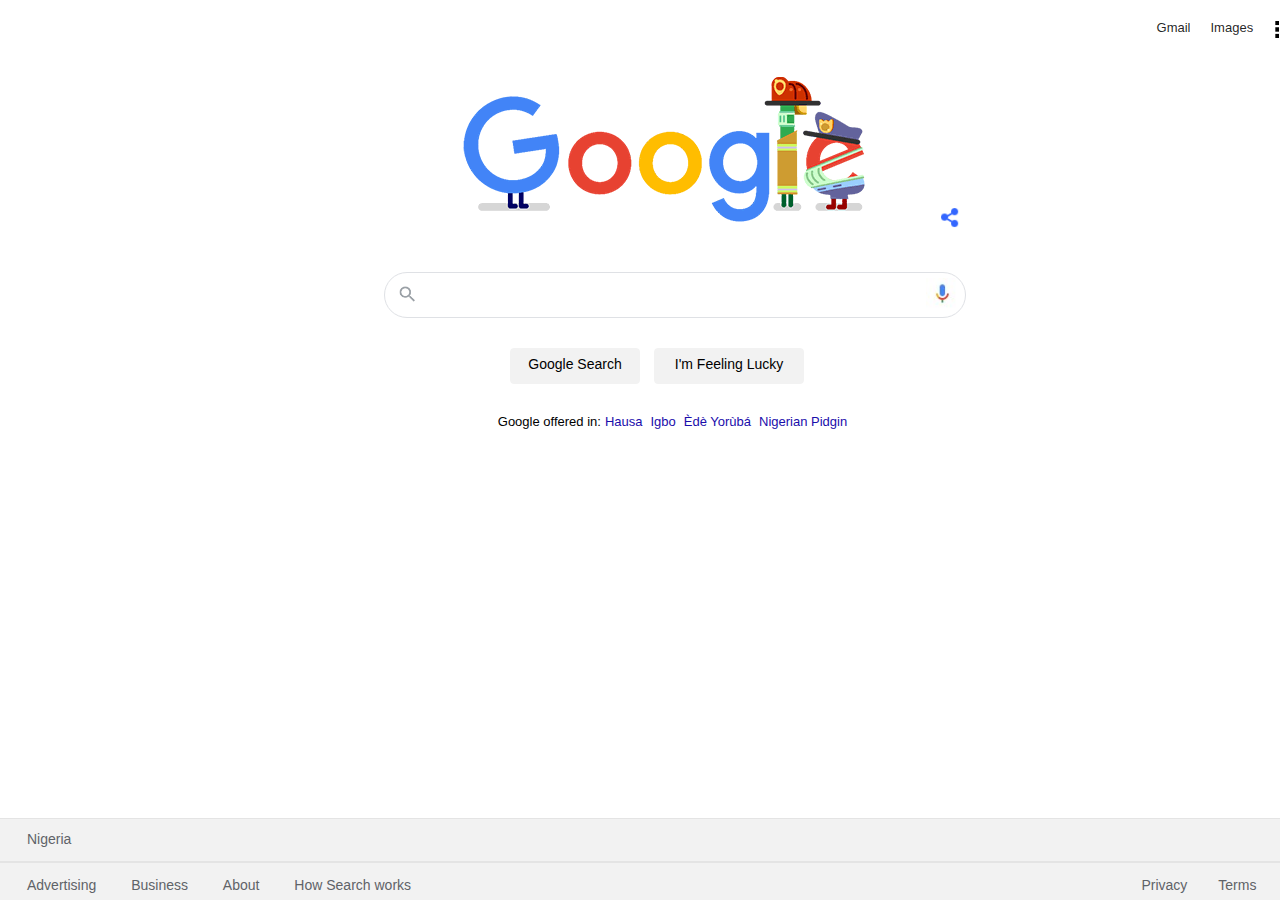
==== index.html @ d5c777cf "Add files via upload" ====
<!DOCTYPE html>
<html lang="en">
<head>
    <meta charset="UTF-8">
    <meta name="viewport" content="width=device-width, initial-scale=1.0">
    <title>Google</title>
    <link rel="shortcut icon" href="/img/iconfinder_new-google-favicon_682665.svg" type="image/x-icon">
    <link rel="stylesheet" href="style.css">
</head>
<body>
        <div class="navbar">
            <p class="nav-item">Gmail</p>
            <p class="nav-item">Images</p>
            <img class="nav-item nav-icon" src="img/menu_icon.png" alt="menu icon" />
            <img class="nav item round-circle" src="img/Annotation 2020-03-30 234310.jpg" />
        </div>
        <!-- google icon and share icon-->
    <main>
        <div class="icon">
            <div>
            <img src="img/thank-you-emergency-services-workers-6753651837108755-law.gif" alt="google icon">
            </div>

            <div>
            <img class="icon-2" src="img/share.png" alt="search">
            </div>
        </div>

        <!-- search bar -->
        
        <div class="section"> 
            <div class="search">

            <div>
                <img class="search-sym" src="img/desktop_searchbox_sprites302_hr.png" alt="search icon">
            </div>

            <div>
            <input class="search-bar" type="text" name="search" id="search">
            </div> 
            
            <div>
            <img class="search-voice" src="img/voice icon.jpg" alt="voice icon">
            </div>
        </div>

        <p class="link"> 
            <a class="link-g" href="#">Google Search</a>
            <a class="link-f" href="#">I'm Feeling Lucky</a>
        </p>

        <p class="languages">
                Google offered in:
                <a href="#">Hausa</a>
                <a href="#">Igbo</a>
                <a href="#">Èdè Yorùbá</a>
                <a href="#">Nigerian Pidgin</a>
            </p> 
        </div>   
    </main>
</body>
<footer>
    <div>
        <div class="nig">Nigeria</div>
        <hr>
        <!-- bottom left and right arrangements at footer-->
        <span id="left-side">
            <a href="#">Advertising</a>
            <a href="#">Business</a>
            <a href="#">About</a>
            <a href="#">How Search works</a>
        </span>
        <span id="right-side">
            <a href="#">Settings</a>
            <a href="#">Terms</a>
            <a href="#">Privacy</a>
        </span>
    </div>
</footer>
</html>
---- style.css ----
body {
    font-family: Arial, Helvetica, sans-serif;
    margin: 0;
    height: 357px;
    width: 1349px;
}
main {
    display: flex;
    align-items: center;
    justify-content: center;
    flex-direction: column;
    padding: 0px 25px 25px 25px;
}
.nav-item {
    margin-top: 15px;
}
.navbar {
    display: flex;
    justify-content: flex-end;
}
.nav-item {
    margin-left: 20px;
    margin-top: 20px;
    font-size: 13px;
    color: rgba(0,0,0,0.87);
}
.nav-item.nav-icon {
    height: 20px;
    width: 20px;
    margin-top: 20px;
    margin-right: 15px;
}
.round-circle {
    height: 40px;
    margin-top: 7px;
}
.icon {
    display: flex;
    flex-direction: row;
    font-size: 13px;
}
.icon-2 {
    margin-top: 160px;
    height: 20px;
    width: 20px;
    color: rgb(26, 13, 171);
}
.section {
    display: block;
    padding-top: 25px;
    position: relative;
    font-size: 13px;
}
.search {
    cursor: text;
    display: inline-block;
    position: relative;
    margin-right: 50px;
    padding-top: 25px;
    position: relative;
    justify-content: center;
    margin-left: 50px;
    width: 560px;
    display: flex;
    padding-left: 12px;
    padding-right: 8px;
    padding-top: 5px;
    background-attachment:scroll;
    background-clip:border-box;
    background-origin:padding-box;
    border-bottom-left-radius:24px;
    border-bottom-right-radius:24px;
    border: 1px solid rgb(223, 225, 229);
    border-top-left-radius:24px;
    border-top-right-radius:24px;
    font-family:arial, sans-serif;
    font-size: 13px;
    height: 39px;
}
.search-sym {
    align-items:center;
    display:flex;
    font-size:13px;
    height: 20px;
    margin-top: 6px;
}
.search-bar {
    border: 0px solid;
    outline-style: none;
    font-family: arial, sans-serif;
    margin-left: 300px;
    margin-right: 300px;
    position: relative;
    justify-content: center;
    width: 490px;
    height: 29px;
    display: flex;
    margin: 0;
    padding-left: 10px;
    padding-right: 8px;
    padding-bottom: 5px;
    padding-top: 0px;
    background-clip:border-box;
    background-origin:padding-box;
    font-size: 13px;
    flex-wrap: wrap;
    font-size: 13px;
}
.search-voice {
    align-items: stretch;
    display: flex;
    flex-direction: row;
    font-size: 13px;
    height: 30px;
}
.link {
    display: flex;
    align-items: center;
    margin-left: 80px;
    height: 70px;
    width: 487px;
    font-size: 13px;
    justify-content: center;
}
.link-g {
    align-items: flex-start;
    border: 1px solid rgb(242, 242, 242);
    border-radius: 4px;
    color: rgb(95, 99, 104);
    background-color: rgb(242, 242, 242);
    box-sizing: border-box;
    display: inline-block;
    font-size: 14px;
    font-weight: 400;
    font-stretch: 100%;
    height: 36px;
    width: 130px;
    margin-bottom:11px;
    writing-mode: horizontal-tb;
    margin-left:4px;
    margin-right:10px;
    margin-top:11px;
    padding-left:16px;
    padding-right:16px;
    padding-top:7px;
    text-align:center;
    text-decoration: none;
    color: black;
}
.link-f {
    align-items: flex-start;
    border: 1px solid rgb(242, 242, 242);
    border-radius: 4px;
    background-color: rgb(242, 242, 242);
    box-sizing: border-box;
    display: inline-block;
    font-size: 14px;
    font-weight: 400;
    font-stretch: 100%;
    height: 36px;
    width: 150px;
    margin-bottom:11px;
    writing-mode: horizontal-tb;
    margin-left:4px;
    margin-right:4px;
    margin-top:11px;
    padding-left:16px;
    padding-right:16px;
    padding-top:7px;
    text-align:center;
    text-decoration: none;
    color: black;
}
.languages {
    display: flex;
    justify-content: center;
}
a {
    text-decoration: none;
    padding-left: 4px;
    padding-right: 4px;
    color: rgb(26, 13, 171);
}
footer {
    background-color:rgb(242, 242, 242);
    background-origin: padding-box;
    border-top-color:rgb(228, 228, 228);
    border-top-style: solid;
    border-top-width: 1px;
    bottom:0px;
    color:rgb(95, 99, 104);
    display: block;
    font-family:arial, sans-serif;
    font-size: 14px;
    line-height: 30px;
    position:absolute;
    width: 1365px;
}
.nig {
    padding-top: 5px;
    padding-left: 27px;
}
hr {
    border: 0.5px solid;
    border-color: rgb(228, 228, 228);
}
#left-side a {
    padding-left: 27px;
    text-decoration: none;
    font-size: 14px;
    color: rgb(95, 99, 104);
}
#right-side a {
    float: right;
    text-decoration: none;
    color: rgb(95, 99, 104);
    font-size: 14px; 
    padding-right: 27px;
}
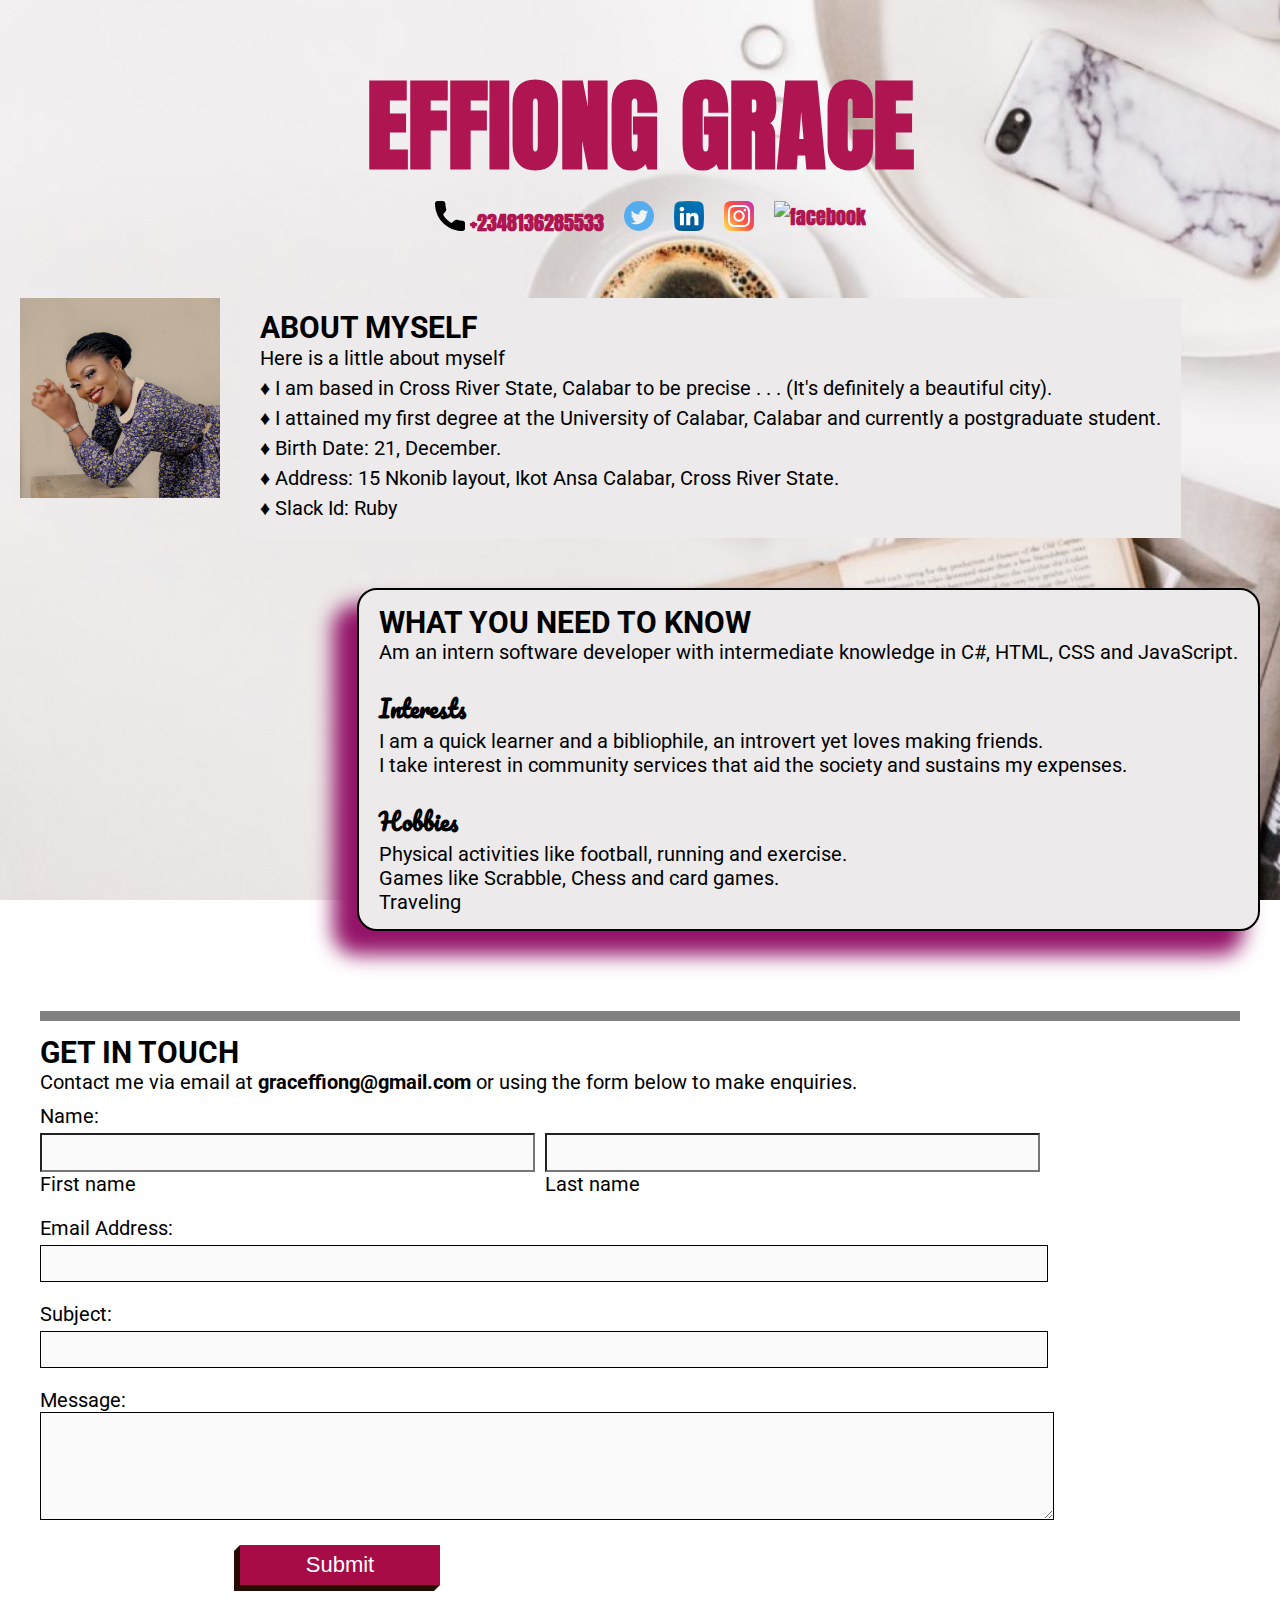
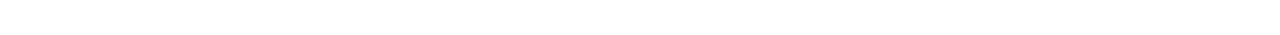
==== commit 4fc533eb: "[personal webpage]" ====
--- a/index.html
+++ b/index.html
@@ -3,78 +3,107 @@
 <head>
     <meta charset="UTF-8">
     <meta name="viewport" content="width=device-width, initial-scale=1.0">
-    <title>Google</title>
-    <link rel="shortcut icon" href="/img/iconfinder_new-google-favicon_682665.svg" type="image/x-icon">
-    <link rel="stylesheet" href="style.css">
+    <title>Effiong Grace</title>
+    <link rel="shortcut icon" href="img/google-g-sketched-social-letter-outline-symbol.svg" type="image/x-icon">
+    <link rel="stylesheet" href="main.css">
+    <link href="https://fonts.googleapis.com/css2?family=Anton&family=Pacifico&family=Roboto:wght@400;900&display=swap" rel="stylesheet">
 </head>
 <body>
-        <div class="navbar">
-            <p class="nav-item">Gmail</p>
-            <p class="nav-item">Images</p>
-            <img class="nav-item nav-icon" src="img/menu_icon.png" alt="menu icon" />
-            <img class="nav item round-circle" src="img/Annotation 2020-03-30 234310.jpg" />
-        </div>
-        <!-- google icon and share icon-->
-    <main>
-        <div class="icon">
-            <div>
-            <img src="img/thank-you-emergency-services-workers-6753651837108755-law.gif" alt="google icon">
-            </div>
+    <!-- container -->
+    <div class="container">
 
-            <div>
-            <img class="icon-2" src="img/share.png" alt="search">
-            </div>
+        <!-- header section -->
+        <header>
+            <h1>Effiong Grace</h1>
+
+                <!-- Contact info -->
+                <div class="link">
+
+                    <a class="social-icon" href="#"><img src="img/call.svg" alt="phone">        +2348136285533</a>
+
+                    <a class="social-icon" href="https://twitter.com/Rubiy_le"> <img src="img/twitter.svg" alt="Twitter"> </a>
+                    
+                    <a class="social-icon" href="https://www.linkedin.com/in/grace-effiong-461033141/"> <img src="img/linkedin.svg" alt="Linkedin"> </a>
+                    
+                    <a class="social-icon" href="https://www.instagram.com/ruby_lenaa/"> <img src="img/instagram.svg" alt="Instagram"> </a>
+                    
+                    <a class="social-icon" href="https://www.facebook.com/grace.effiong.357"> <img src="img/Facebook.svg" alt="facebook"> </a>
+                </div>
+                <p> </p>
+        </header>
+
+        <!-- main body of page -->
+        <div id="first-section">
+            <img class="profile-img" src="img/Untitled.png" alt="Profile picture">
+
+            <!-- About myself section -->
+            <section id="section-1">
+                <h2>About Myself</h2>
+                <p> Here is a little about myself</p>
+                <p> &diams; I am based in Cross River State, Calabar to be precise . . . (It's definitely a beautiful city).</p>
+                <p> &diams; I attained my first degree at the University of Calabar, Calabar and currently a postgraduate student.</p>
+                <p> &diams; Birth Date: 21, December.</p>
+                <p> &diams; Address: 15 Nkonib layout, Ikot Ansa Calabar, Cross River State.</p>
+                <p> &diams; Slack Id: Ruby</p>
+            </section>
         </div>
 
-        <!-- search bar -->
-        
-        <div class="section"> 
-            <div class="search">
+                  <!-- What you need to know section -->
+        <div>
+            <section id="section-2">
+                <h2>What you need to know</h2>
+                <p>Am an intern software developer with intermediate knowledge in C#, HTML, CSS and JavaScript.</p><br>
+                
+                <h3>Interests</h3>
+                <p>I am a quick learner and a bibliophile, an introvert yet loves making friends.</p>
+                <p>I take interest in community services that aid the society and sustains my expenses.</p><br> <!--space in between paragraph-->
 
-            <div>
-                <img class="search-sym" src="img/desktop_searchbox_sprites302_hr.png" alt="search icon">
-            </div>
+                <h3>Hobbies</h3>
+                <p>Physical activities like football, running and exercise.</p>
+                <p>Games like Scrabble, Chess and card games.</p>
+                <p>Traveling</p>
+            </section>    
+        </div> 
+           
+            <!-- to adjust or neutralize float action -->
+            <div class="space"></div>
 
-            <div>
-            <input class="search-bar" type="text" name="search" id="search">
-            </div> 
-            
-            <div>
-            <img class="search-voice" src="img/voice icon.jpg" alt="voice icon">
-            </div>
-        </div>
+            <!-- Contact form -->
+            <section id="bottom-section">
+                <hr>
+                <h2>Get in touch</h2>
+                <p>Contact me via email at <strong> graceffiong@gmail.com</strong> or using the form below to make enquiries.</p>
 
-        <p class="link"> 
-            <a class="link-g" href="#">Google Search</a>
-            <a class="link-f" href="#">I'm Feeling Lucky</a>
-        </p>
+                <div>
+                    <fieldset id="fieldset">
+                        <legend>Name: </legend>
 
-        <p class="languages">
-                Google offered in:
-                <a href="#">Hausa</a>
-                <a href="#">Igbo</a>
-                <a href="#">Èdè Yorùbá</a>
-                <a href="#">Nigerian Pidgin</a>
-            </p> 
-        </div>   
-    </main>
+                    <div class="first-input">
+                        <input type="text" name="name" id="name"><br>
+                        <span class="firstname" for="firstname">First name</span>
+                    </div>
+
+                    <div class="second-input">
+                        <input type="text" name="name" id="name"><br>
+                        <span class="lastname" for="lastname">Last name</span><br>
+                    </div>
+                    </fieldset>
+                   
+                    <div class="form">
+                        <label for="email">Email Address:</label><br>
+                        <input type="email" name="email" id="email"><br>
+
+                        <label for="subject">Subject:</label><br>
+                        <input type="text" name="subject" id="subject"><br>
+
+                        <label for="message">Message:</label><br>
+                        <textarea name="message" id="message"></textarea><br>
+                        
+                        <button id="button" type="submit">Submit</button>
+                        
+                    </div>
+                </div>
+            </section>
+    </div>    
 </body>
-<footer>
-    <div>
-        <div class="nig">Nigeria</div>
-        <hr>
-        <!-- bottom left and right arrangements at footer-->
-        <span id="left-side">
-            <a href="#">Advertising</a>
-            <a href="#">Business</a>
-            <a href="#">About</a>
-            <a href="#">How Search works</a>
-        </span>
-        <span id="right-side">
-            <a href="#">Settings</a>
-            <a href="#">Terms</a>
-            <a href="#">Privacy</a>
-        </span>
-    </div>
-</footer>
 </html>--- a/main.css
+++ b/main.css
@@ -0,0 +1,214 @@
+* {
+    padding: 0;
+    margin: 0;
+}
+body {
+    display: block;
+    background-image: url(img/sincerely-media-qcfWJG9uU5Yy-unsplash.jpg);
+    background-position: right 50% top 30%;
+    background-repeat: no-repeat;
+    background-size: cover;
+    background-attachment: fixed;
+    max-width: 1300px;
+}
+
+/* Div containing the whole body */
+.container {
+    font-size: 20px;
+    margin: 30px 20px;
+}
+
+/* header */
+header {
+    font-family: 'Anton', sans-serif;
+    display: flex;
+    flex-direction: column;
+    align-items: center;
+    justify-content: center;
+    padding: 20px 0 0 0;
+    margin-bottom: 50px;
+}
+header h1 {
+    text-transform: uppercase;
+    font-weight: 900;
+    font-size: 100px;
+    color: rgb(175, 21, 80);
+}
+.link {
+    display: inline-flex;
+    margin-bottom: 10px;
+}
+.link img {
+    height: 30px;
+    padding: 0 0 0 20px;
+}
+.social-icon {
+    text-decoration: none;
+    color: rgb(175, 21, 80);
+    font-weight: 700;
+}
+
+/* profile image */
+#first-section {
+    display: flex;
+    margin-top: 20px;
+}
+
+.profile-img {
+    box-sizing: border-box;
+    width: 200px;
+    margin-right: 20px;
+    height: 200px;
+}
+
+/* Section 1 */
+#section-1 {
+    line-height: 30px;
+    padding: 15px 20px;
+    background-color: rgb(236, 234, 234);
+    font-family: 'Roboto', sans-serif;
+    color: black;
+    /* font-weight: 800; */
+}
+h2 {
+    font-family: 'Roboto', sans-serif;
+    text-transform: uppercase;
+}
+
+
+/* Section 2 */
+#section-2 {
+    background-color: rgb(236, 234, 234);
+    box-sizing: border-box;
+    font-family: 'Roboto', sans-serif;
+    border: 2px solid black;
+    margin-top: 50px;
+    padding: 15px 20px;
+    display: block;
+    outline: none;
+    text-align: left;
+    float: right;
+    font-size: 20px;
+    border-radius: 20px;
+    box-shadow: -20px 20px 20px 4px hsl(320, 76%, 33%);
+}
+h3 {
+    font-family: 'Pacifico', cursive;
+}
+.space {
+    clear: right;
+}
+
+/* footer containing contact form */
+hr {
+    border: 5px solid;
+}
+#bottom-section {
+    font-family: 'Roboto', sans-serif;
+    display: block;
+    line-height: 24px;
+    margin-top: 60px;
+    padding: 20px;
+}
+#bottom-section h2 {
+    margin-top: 20px;
+}
+#bottom-section p {
+    margin-top: 5px;
+    margin-bottom: 10px;
+}
+
+/* this contains the name label */
+#fieldset {
+    width: 1000px;
+    display: block;
+    border: 0px;
+}
+#fieldset div {
+    margin-top: 5px;
+    margin-bottom: 20px;
+}
+.first-input {
+    display: block;
+    float: left;
+}
+.second-input {
+    display: block;
+    float: right;
+}  
+fieldset input {
+    padding-left: 6px;
+    height: 35px;
+    width: 485px;
+    background-color: rgb(250, 250, 250);
+    font-size: 20px;
+}
+
+/* this represents the rest of the form */
+.form input {
+    margin-top: 5px;
+    margin-bottom: 20px;
+    height: 35px;
+    width: 1000px;
+    background-color: rgb(250, 250, 250);
+    border: 1px solid;
+    padding-left: 6px;
+    font-size: 20px;
+}
+.form textarea {
+    height: 100px;
+    width: 1000px;
+    margin-bottom: 20px;
+    background-color: rgb(250, 250, 250);
+    border: 1px solid;
+    padding: 3px 6px;
+    font-size: 20px;
+}
+#button {
+    margin-left: 200px;
+    height: 40px;
+    width: 200px;
+    position: relative;
+    background: rgb(167, 12, 71);
+    border: none;
+    color: white;
+    padding: 5px 10px;
+    font-size: 22px;
+    box-shadow: -6px 6px 0 hsl(17, 90%, 8%);
+    outline: none;
+}
+#button:hover {
+    background: rgb(207, 26, 96);
+}
+#button:active {
+    background: hsl(rgb(167, 12, 71));
+    top: 3px;
+    left: -3px;
+    box-shadow: -3px 3px 0 hsl(rgb(167, 12, 71));
+}
+#button::before {
+    position: absolute;
+    display: block;
+    content: "";
+    height: 0;
+    width: 0;
+    border: solid 6px transparent;
+    border-right: solid 6px hsl(17, 90%, 8%);
+    border-left-width: 0px;
+    background: none;
+    top: 0px;
+    left: -6px;
+  }
+#button::after {
+    position: absolute;
+    display: block;
+    content: "";
+    height: 0;
+    width: 0;
+    border: solid 6px transparent;
+    border-top: solid 6px hsl(17, 90%, 8%);
+    border-bottom-width: 0px;
+    background: none;
+    bottom: -6px;
+    right: 0px;
+  }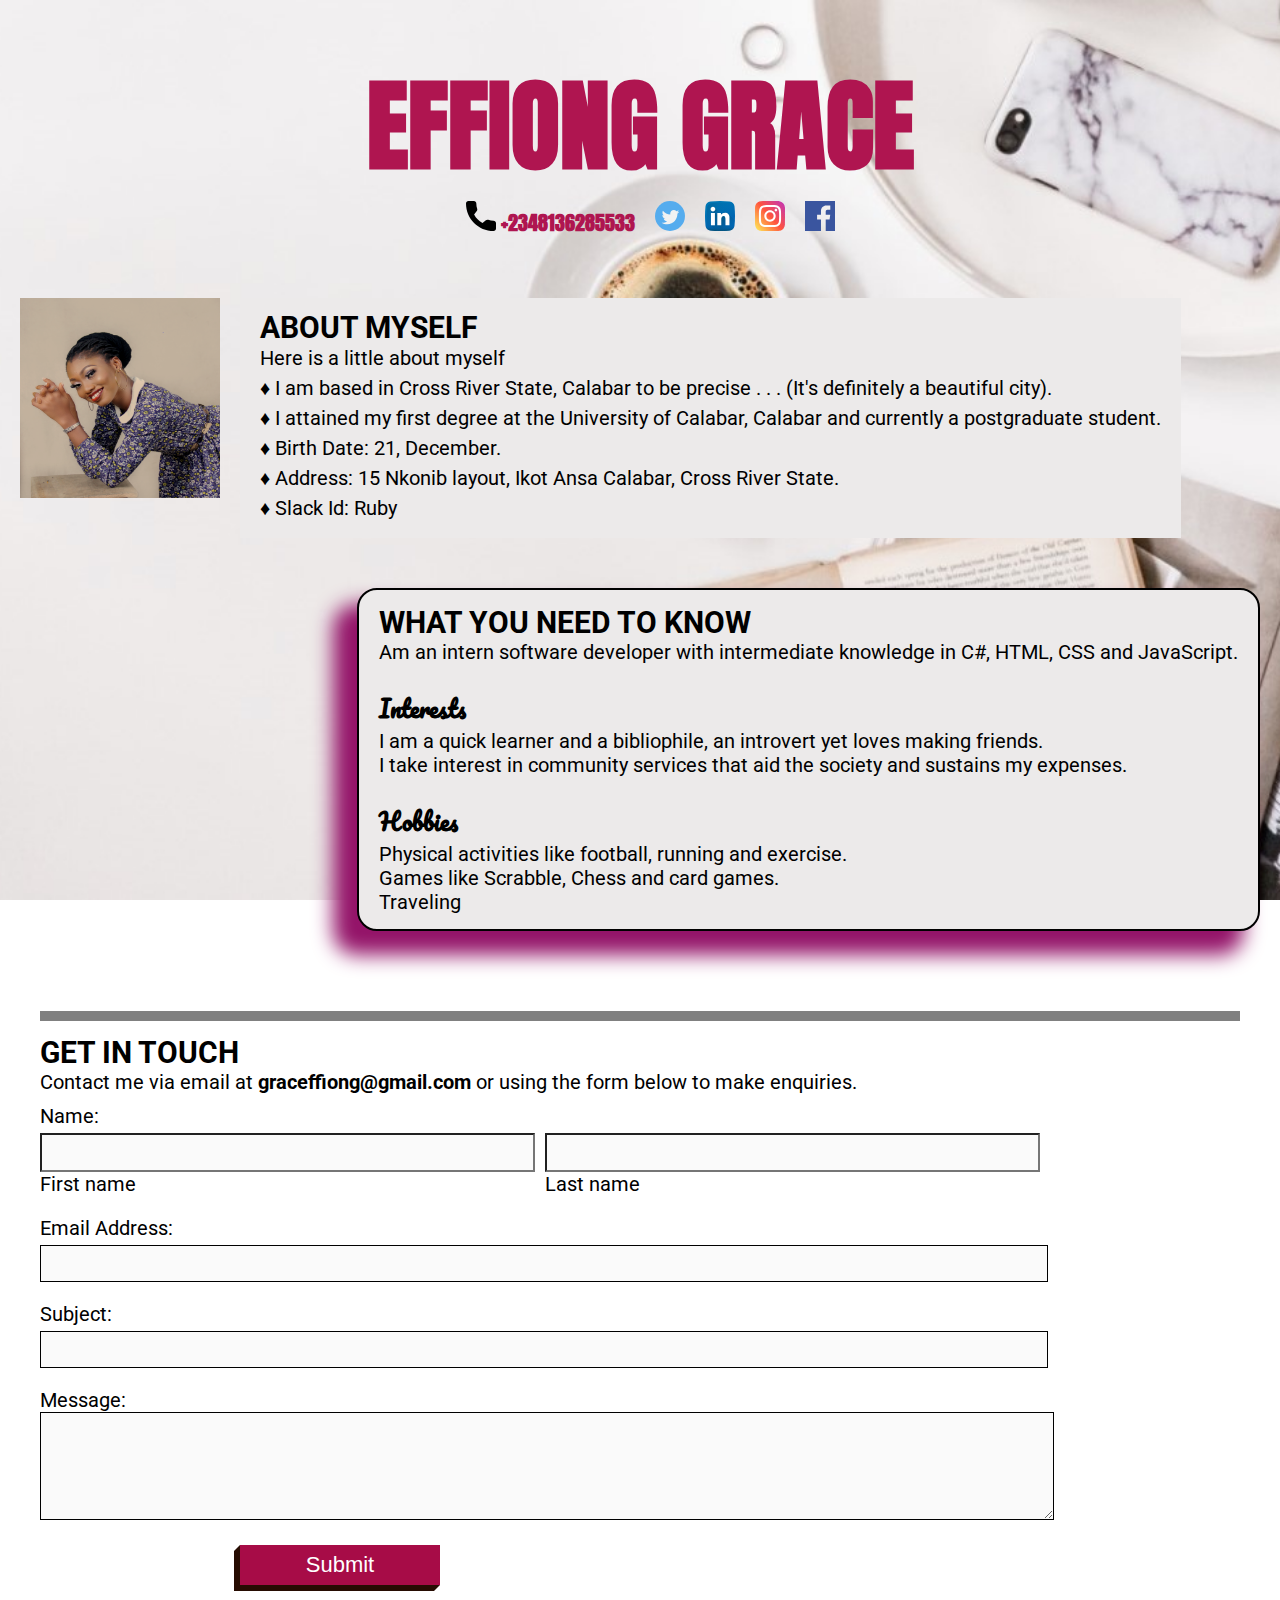
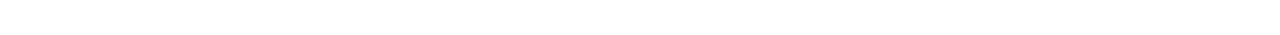
==== commit e1459a6f: "[correction]" ====
--- a/index.html
+++ b/index.html
@@ -27,7 +27,7 @@
                     
                     <a class="social-icon" href="https://www.instagram.com/ruby_lenaa/"> <img src="img/instagram.svg" alt="Instagram"> </a>
                     
-                    <a class="social-icon" href="https://www.facebook.com/grace.effiong.357"> <img src="img/Facebook.svg" alt="facebook"> </a>
+                    <a class="social-icon" href="https://www.facebook.com/grace.effiong.357"> <img src="img/facebook.svg" alt="facebook"> </a>
                 </div>
                 <p> </p>
         </header>
